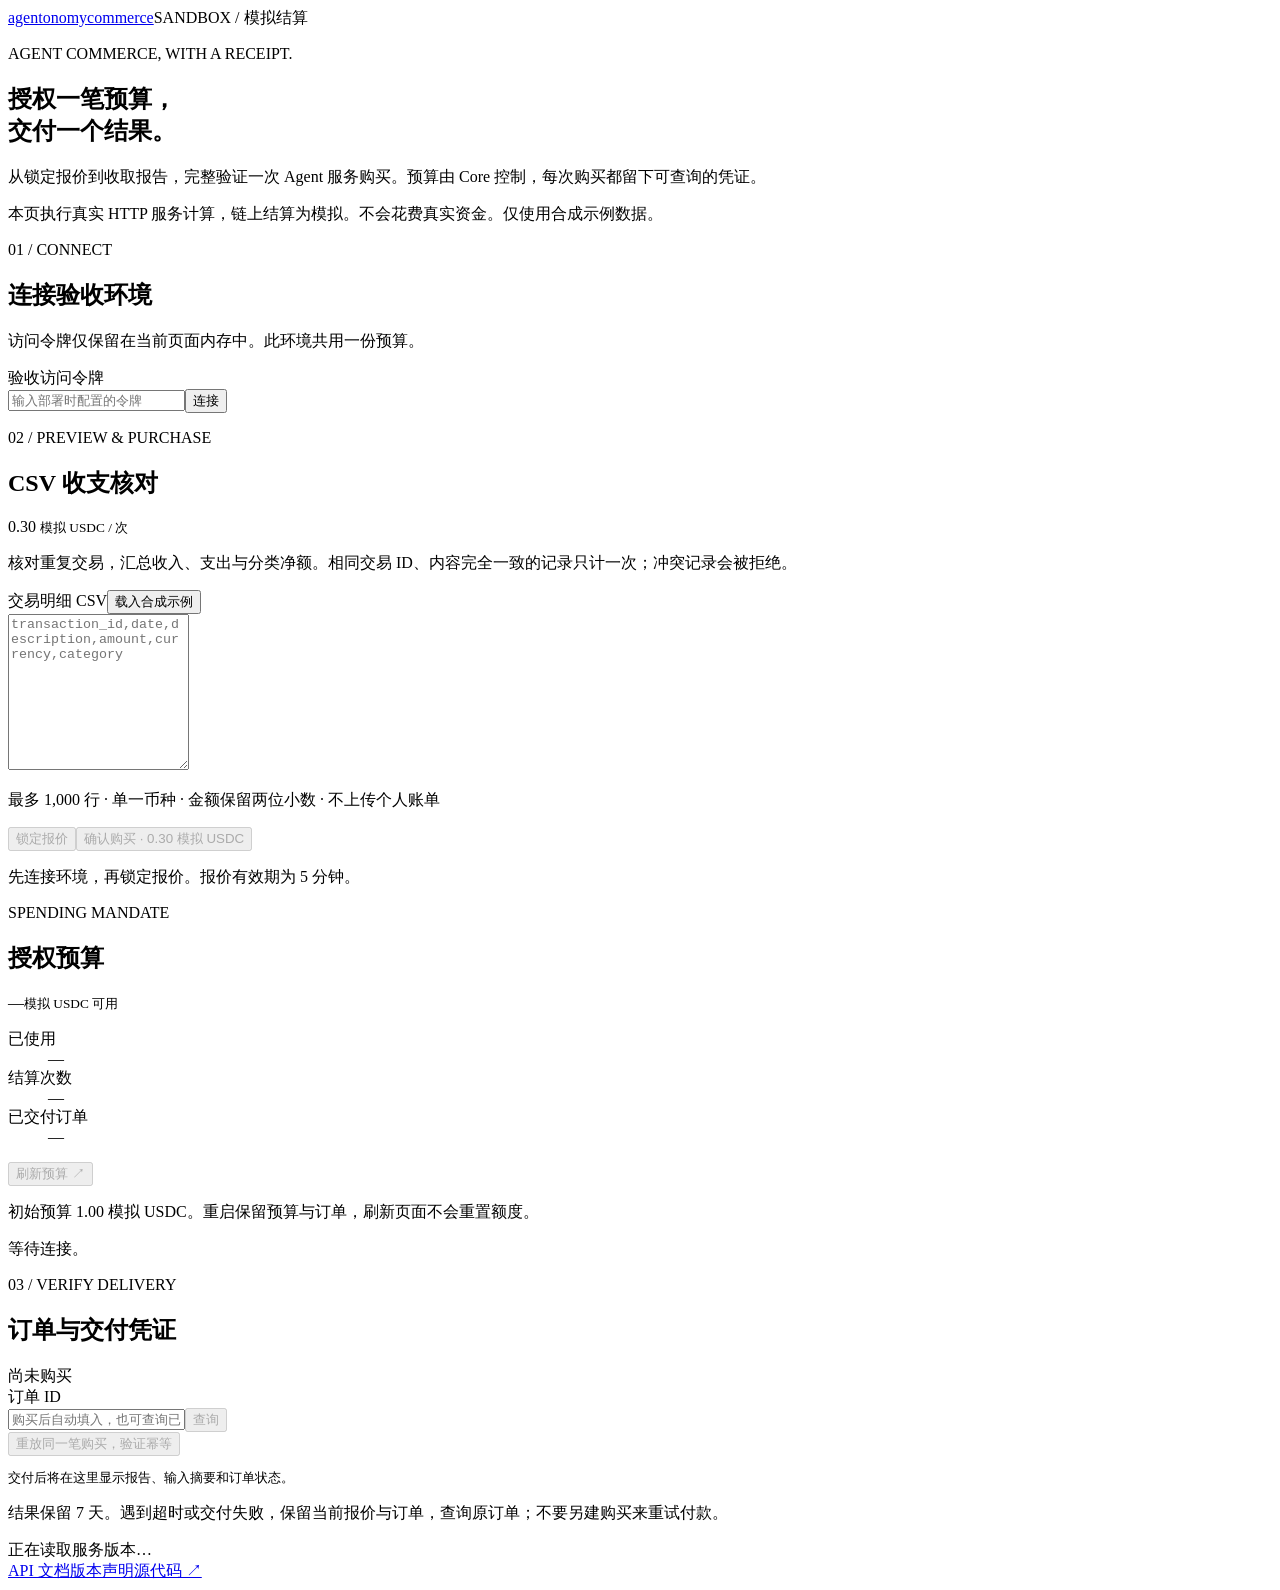
==== agentonomy_commerce/static/index.html @ a5f0e4ff "feat: add persistent Commerce review API and submission package" ====
<!doctype html>
<html lang="zh-CN">
<head>
  <meta charset="utf-8">
  <meta name="viewport" content="width=device-width, initial-scale=1">
  <meta name="description" content="让 Agent 在用户授权预算内，可靠地购买服务并取得结果。">
  <title>Agentonomy Commerce · 购买验收</title>
  <link rel="stylesheet" href="/assets/style.css">
  <script src="/assets/app.js" defer></script>
</head>
<body>
  <div class="shell">
    <header><a class="wordmark" href="/">agentonomy<span>commerce</span></a><span class="badge">SANDBOX / 模拟结算</span></header>
    <main>
      <section class="intro">
        <p class="eyebrow">AGENT COMMERCE, WITH A RECEIPT.</p>
        <h1>授权一笔预算，<br>交付一个结果。</h1>
        <p class="lead">从锁定报价到收取报告，完整验证一次 Agent 服务购买。预算由 Core 控制，每次购买都留下可查询的凭证。</p>
        <p class="notice">本页执行真实 HTTP 服务计算，链上结算为模拟。不会花费真实资金。仅使用合成示例数据。</p>
      </section>
      <section class="connection panel" aria-labelledby="connection-title">
        <div><p class="eyebrow">01 / CONNECT</p><h2 id="connection-title">连接验收环境</h2><p>访问令牌仅保留在当前页面内存中。此环境共用一份预算。</p></div>
        <div class="token-row"><label for="token">验收访问令牌</label><div class="inline"><input id="token" type="password" autocomplete="off" spellcheck="false" placeholder="输入部署时配置的令牌"><button id="connect" class="secondary">连接</button></div></div>
      </section>
      <div class="workbench">
        <section class="panel composer" aria-labelledby="service-title">
          <p class="eyebrow">02 / PREVIEW & PURCHASE</p><div class="service-heading"><h2 id="service-title">CSV 收支核对</h2><span class="price">0.30 <small>模拟 USDC / 次</small></span></div>
          <p>核对重复交易，汇总收入、支出与分类净额。相同交易 ID、内容完全一致的记录只计一次；冲突记录会被拒绝。</p>
          <div class="field-heading"><label for="csv">交易明细 CSV</label><button id="sample" class="text-button">载入合成示例</button></div>
          <textarea id="csv" spellcheck="false" rows="10" aria-describedby="csv-help" placeholder="transaction_id,date,description,amount,currency,category"></textarea>
          <p id="csv-help" class="hint">最多 1,000 行 · 单一币种 · 金额保留两位小数 · 不上传个人账单</p>
          <div class="actions"><button id="preview" class="secondary" disabled>锁定报价</button><button id="purchase" disabled>确认购买 · 0.30 模拟 USDC</button></div>
          <p id="preview-note" class="hint">先连接环境，再锁定报价。报价有效期为 5 分钟。</p>
        </section>
        <aside class="panel budget" aria-labelledby="budget-title">
          <p class="eyebrow">SPENDING MANDATE</p><h2 id="budget-title">授权预算</h2><p class="budget-number"><span id="remaining">—</span><small>模拟 USDC 可用</small></p>
          <dl><div><dt>已使用</dt><dd id="used">—</dd></div><div><dt>结算次数</dt><dd id="settlements">—</dd></div><div><dt>已交付订单</dt><dd id="deliveries">—</dd></div></dl>
          <button id="refresh" class="text-button" disabled>刷新预算 ↗</button>
          <p class="hint">初始预算 1.00 模拟 USDC。重启保留预算与订单，刷新页面不会重置额度。</p>
        </aside>
      </div>
      <div id="status" class="status" role="status" aria-live="polite">等待连接。</div>
      <section class="panel receipt" aria-labelledby="receipt-title">
        <p class="eyebrow">03 / VERIFY DELIVERY</p><div class="service-heading"><h2 id="receipt-title">订单与交付凭证</h2><span id="order-state" class="badge neutral">尚未购买</span></div>
        <div class="query"><label for="purchase-id">订单 ID</label><div class="inline"><input id="purchase-id" spellcheck="false" placeholder="购买后自动填入，也可查询已有订单"><button id="lookup" class="secondary" disabled>查询</button></div></div>
        <div class="receipt-actions"><button id="replay" class="text-button" disabled>重放同一笔购买，验证幂等</button></div>
        <pre id="result" tabindex="0">交付后将在这里显示报告、输入摘要和订单状态。</pre>
        <p class="hint">结果保留 7 天。遇到超时或交付失败，保留当前报价与订单，查询原订单；不要另建购买来重试付款。</p>
      </section>
    </main>
    <footer><span id="build">正在读取服务版本…</span><nav aria-label="技术资料"><a href="/docs">API 文档</a><a href="/.well-known/xagent-verification.json">版本声明</a><a href="https://github.com/HEchooo/agentonomy-commerce">源代码 ↗</a></nav></footer>
  </div>
</body>
</html>
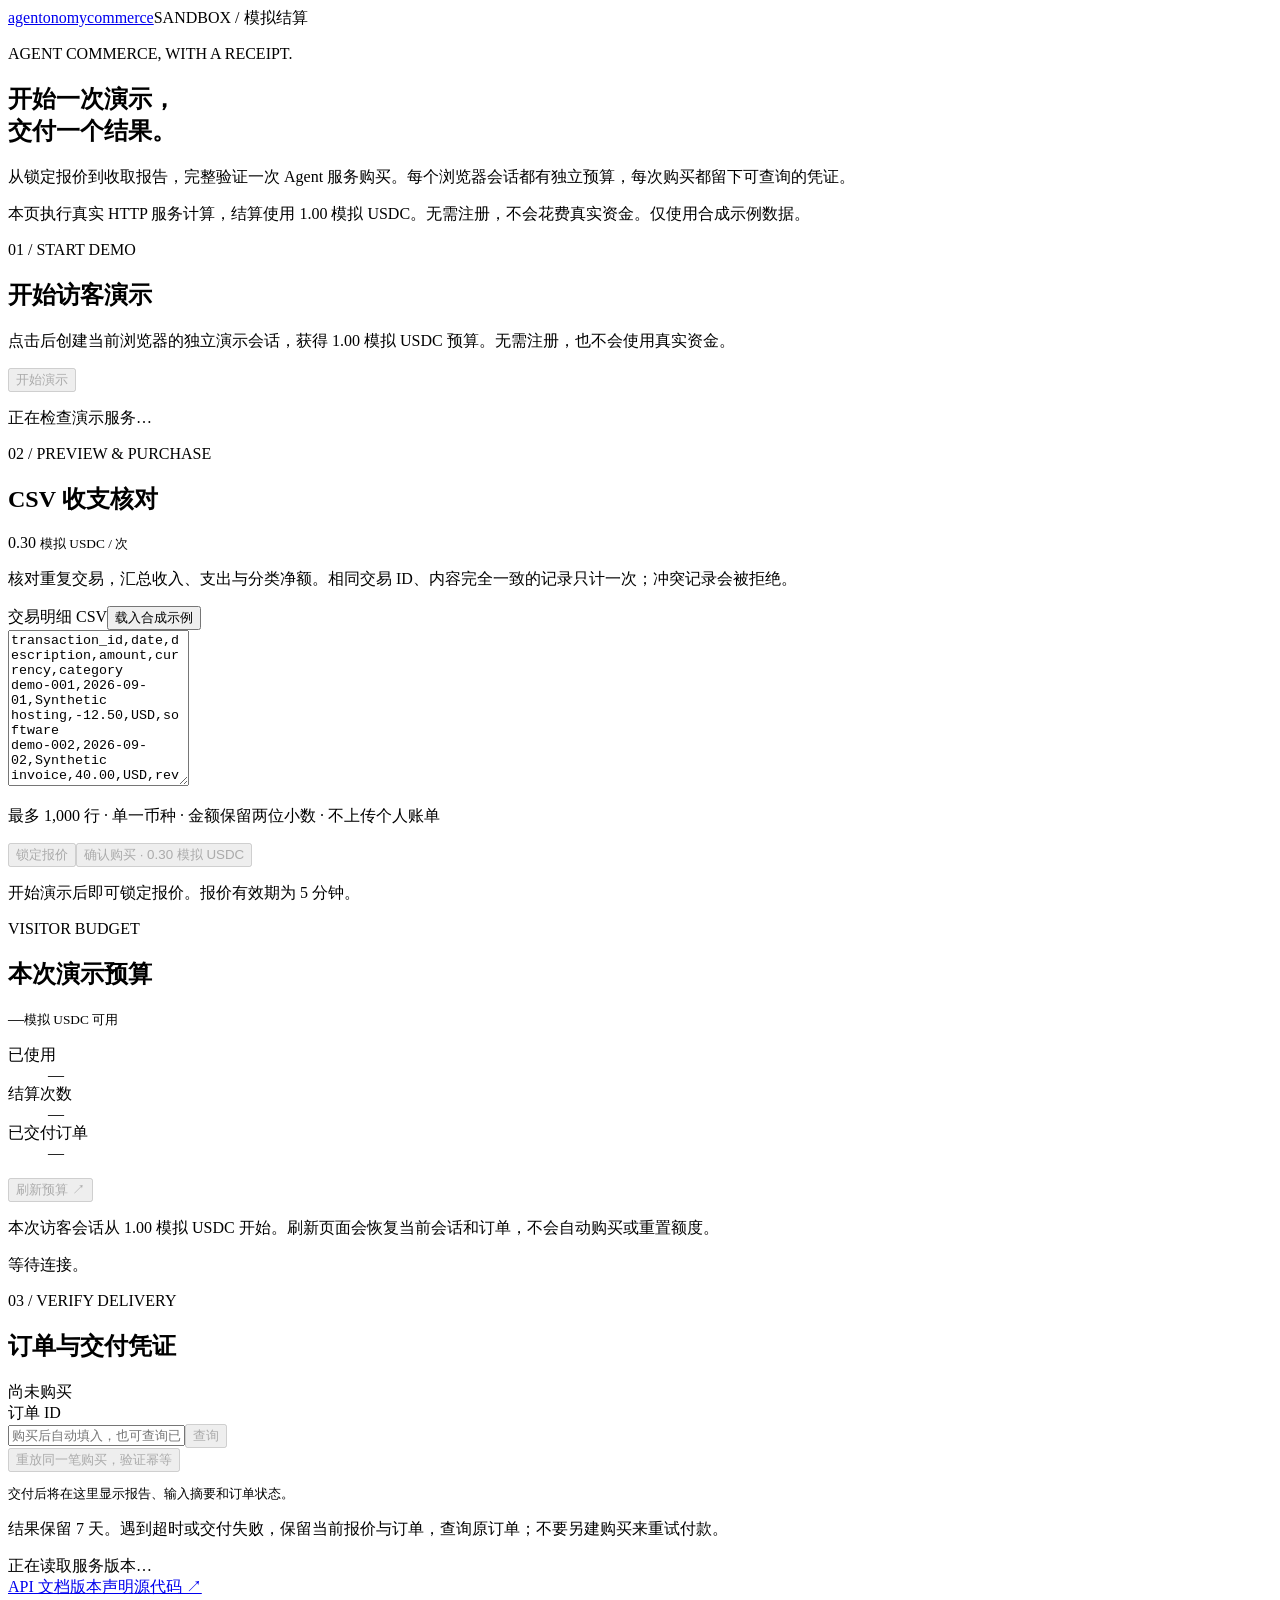
==== commit 029cd0ba: "Add isolated public visitor demo without manual tokens" ====
--- a/agentonomy_commerce/static/index.html
+++ b/agentonomy_commerce/static/index.html
@@ -3,7 +3,7 @@
 <head>
   <meta charset="utf-8">
   <meta name="viewport" content="width=device-width, initial-scale=1">
-  <meta name="description" content="让 Agent 在用户授权预算内，可靠地购买服务并取得结果。">
+  <meta name="description" content="在独立访客演示预算内，让 Agent 可靠地购买服务并取得结果。">
   <title>Agentonomy Commerce · 购买验收</title>
   <link rel="stylesheet" href="/assets/style.css">
   <script src="/assets/app.js" defer></script>
@@ -14,29 +14,33 @@
     <main>
       <section class="intro">
         <p class="eyebrow">AGENT COMMERCE, WITH A RECEIPT.</p>
-        <h1>授权一笔预算，<br>交付一个结果。</h1>
-        <p class="lead">从锁定报价到收取报告，完整验证一次 Agent 服务购买。预算由 Core 控制，每次购买都留下可查询的凭证。</p>
-        <p class="notice">本页执行真实 HTTP 服务计算，链上结算为模拟。不会花费真实资金。仅使用合成示例数据。</p>
+        <h1>开始一次演示，<br>交付一个结果。</h1>
+        <p class="lead">从锁定报价到收取报告，完整验证一次 Agent 服务购买。每个浏览器会话都有独立预算，每次购买都留下可查询的凭证。</p>
+        <p class="notice">本页执行真实 HTTP 服务计算，结算使用 1.00 模拟 USDC。无需注册，不会花费真实资金。仅使用合成示例数据。</p>
       </section>
       <section class="connection panel" aria-labelledby="connection-title">
-        <div><p class="eyebrow">01 / CONNECT</p><h2 id="connection-title">连接验收环境</h2><p>访问令牌仅保留在当前页面内存中。此环境共用一份预算。</p></div>
-        <div class="token-row"><label for="token">验收访问令牌</label><div class="inline"><input id="token" type="password" autocomplete="off" spellcheck="false" placeholder="输入部署时配置的令牌"><button id="connect" class="secondary">连接</button></div></div>
+        <div><p class="eyebrow">01 / START DEMO</p><h2 id="connection-title">开始访客演示</h2><p>点击后创建当前浏览器的独立演示会话，获得 1.00 模拟 USDC 预算。无需注册，也不会使用真实资金。</p></div>
+        <div class="start-row"><button id="start-demo" disabled>开始演示</button><p id="session-note" class="hint" aria-live="polite">正在检查演示服务…</p></div>
       </section>
       <div class="workbench">
         <section class="panel composer" aria-labelledby="service-title">
           <p class="eyebrow">02 / PREVIEW & PURCHASE</p><div class="service-heading"><h2 id="service-title">CSV 收支核对</h2><span class="price">0.30 <small>模拟 USDC / 次</small></span></div>
           <p>核对重复交易，汇总收入、支出与分类净额。相同交易 ID、内容完全一致的记录只计一次；冲突记录会被拒绝。</p>
           <div class="field-heading"><label for="csv">交易明细 CSV</label><button id="sample" class="text-button">载入合成示例</button></div>
-          <textarea id="csv" spellcheck="false" rows="10" aria-describedby="csv-help" placeholder="transaction_id,date,description,amount,currency,category"></textarea>
+          <textarea id="csv" spellcheck="false" rows="10" aria-describedby="csv-help" placeholder="transaction_id,date,description,amount,currency,category">transaction_id,date,description,amount,currency,category
+demo-001,2026-09-01,Synthetic hosting,-12.50,USD,software
+demo-002,2026-09-02,Synthetic invoice,40.00,USD,revenue
+demo-001,2026-09-01,Synthetic hosting,-12.50,USD,software
+</textarea>
           <p id="csv-help" class="hint">最多 1,000 行 · 单一币种 · 金额保留两位小数 · 不上传个人账单</p>
           <div class="actions"><button id="preview" class="secondary" disabled>锁定报价</button><button id="purchase" disabled>确认购买 · 0.30 模拟 USDC</button></div>
-          <p id="preview-note" class="hint">先连接环境，再锁定报价。报价有效期为 5 分钟。</p>
+          <p id="preview-note" class="hint">开始演示后即可锁定报价。报价有效期为 5 分钟。</p>
         </section>
         <aside class="panel budget" aria-labelledby="budget-title">
-          <p class="eyebrow">SPENDING MANDATE</p><h2 id="budget-title">授权预算</h2><p class="budget-number"><span id="remaining">—</span><small>模拟 USDC 可用</small></p>
+          <p class="eyebrow">VISITOR BUDGET</p><h2 id="budget-title">本次演示预算</h2><p class="budget-number"><span id="remaining">—</span><small>模拟 USDC 可用</small></p>
           <dl><div><dt>已使用</dt><dd id="used">—</dd></div><div><dt>结算次数</dt><dd id="settlements">—</dd></div><div><dt>已交付订单</dt><dd id="deliveries">—</dd></div></dl>
           <button id="refresh" class="text-button" disabled>刷新预算 ↗</button>
-          <p class="hint">初始预算 1.00 模拟 USDC。重启保留预算与订单，刷新页面不会重置额度。</p>
+          <p class="hint">本次访客会话从 1.00 模拟 USDC 开始。刷新页面会恢复当前会话和订单，不会自动购买或重置额度。</p>
         </aside>
       </div>
       <div id="status" class="status" role="status" aria-live="polite">等待连接。</div>
